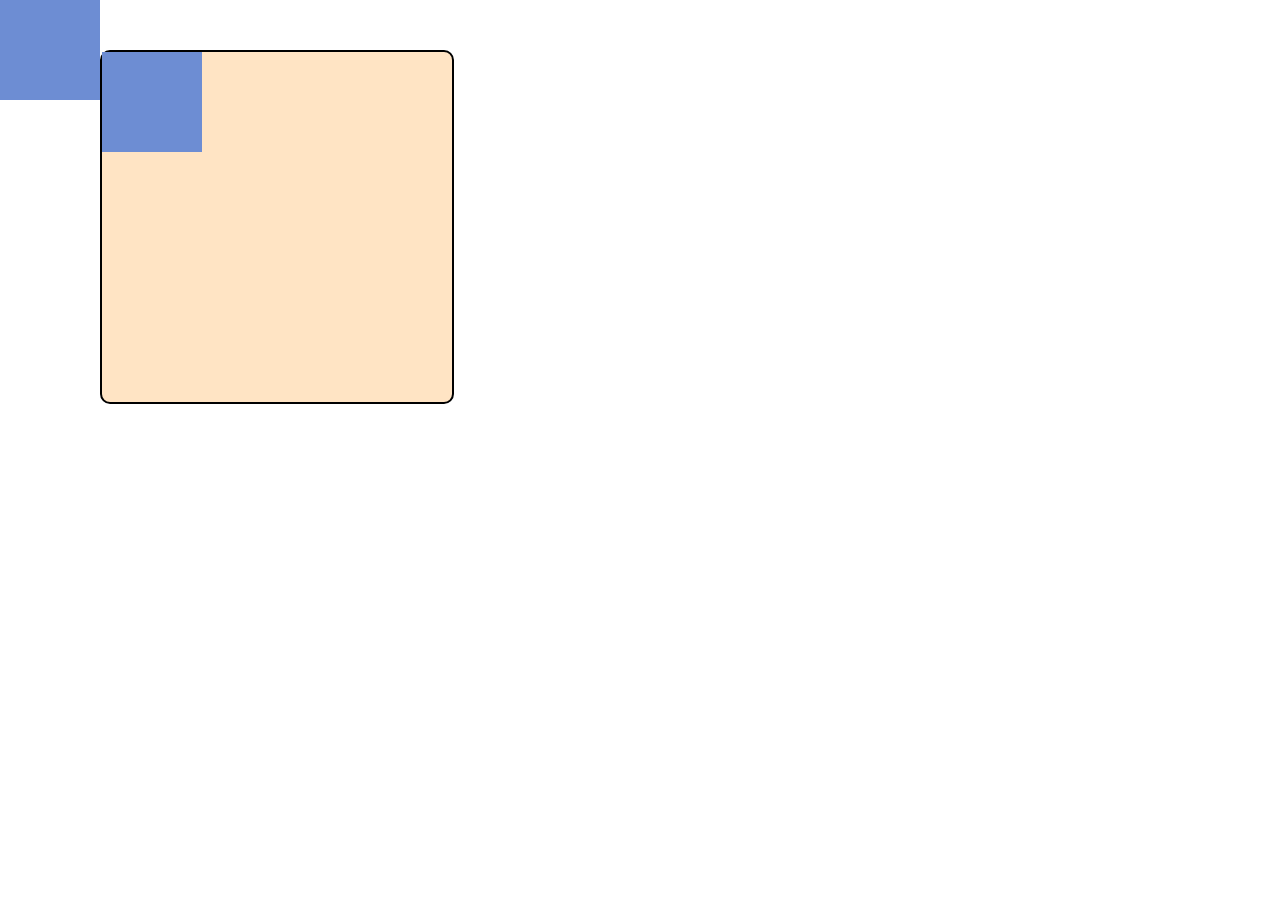
==== Datamaskin/cpu.html @ d3bf2034 "cpu change" ====
<!DOCTYPE html>
<html lang="en">
<head>
    <meta charset="UTF-8">
    <meta name="viewport" content="width=device-width, initial-scale=1.0">
    <meta http-equiv="X-UA-Compatible" content="ie=edge">
    <title>CPU</title>
    <link rel="stylesheet" href="cpu.css">
</head>
<body>
    
    <div class="firkant" id="cpu">
        <div class="firkant" id="control"></div>
        <div class="firkant" id="processor">
            <div class="firkant" id="registers"></div>
            <div class="firkant" id="alu"></div>
        </div>
    </div>
    <div class="firkant" id="memory"></div>
    <div class="firkant" id="input"></div>
    <div class="firkant" id="output"></div>

</body>
</html>
---- Datamaskin/cpu.css ----
control {}
processor {}

#cpu {
    left: 100px;
    top: 50px;
    width: 350px;
    height: 350px;
    background-color: bisque;
    border: solid black 2px;
    border-radius: 10px;
}

.firkant {
    position: absolute;
    left: 0;
    top: 0;
    width: 100px;
    height: 100px;
    background-color: rgb(109, 141, 211);

}
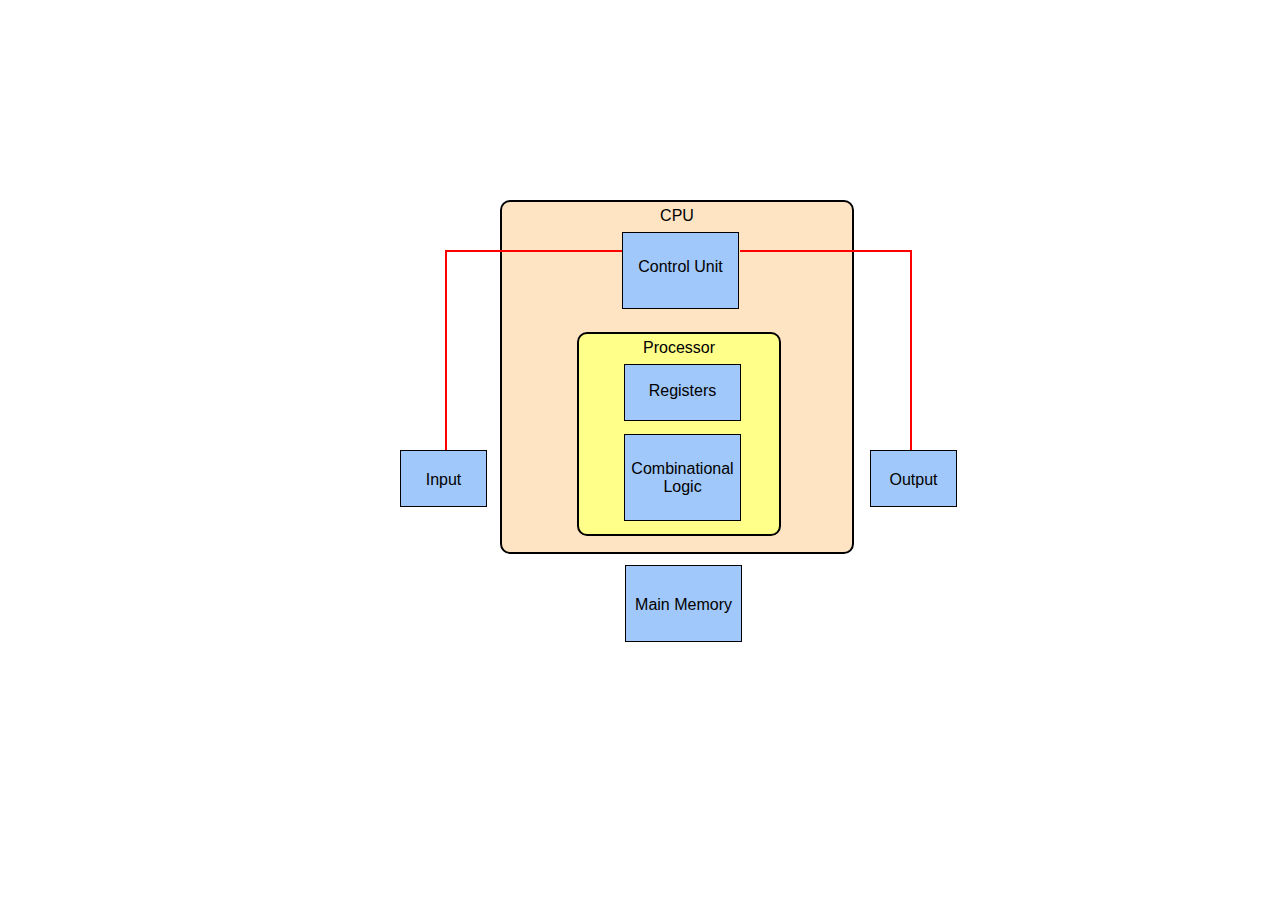
==== commit d3a00256: "CPU edit" ====
--- a/Datamaskin/cpu.html
+++ b/Datamaskin/cpu.html
@@ -10,15 +10,35 @@
 <body>
     
     <div class="firkant" id="cpu">
-        <div class="firkant" id="control"></div>
+        <div id="CPU">CPU</div>
+        <div class="firkant" id="control">
+            <div id="controlunit">Control Unit</div>
+        </div>
         <div class="firkant" id="processor">
-            <div class="firkant" id="registers"></div>
-            <div class="firkant" id="alu"></div>
+            <div id="prosessor">Processor</div>
+            <div class="firkant" id="registers">
+                <div id="register">Registers</div>
+            </div>
+            <div class="firkant" id="alu">
+                <div id="logic">Combinational Logic</div>
+            </div>
         </div>
     </div>
-    <div class="firkant" id="memory"></div>
-    <div class="firkant" id="input"></div>
-    <div class="firkant" id="output"></div>
+    <div class="firkant" id="memory">
+        <div id="mainmemory">Main Memory</div>
+    </div>
+    <div class="firkant" id="input">
+        <div id="inputtekst">Input</div>
+    </div>
+    <div class="firkant" id="output">
+        <div id="outputtekst">Output</div>
+    </div>
+
+    <div>
+        <div class="pil oh"></div>
+        <div class="pil ov"></div>
+    </div>
+
 
 </body>
 </html>--- a/Datamaskin/cpu.css
+++ b/Datamaskin/cpu.css
@@ -1,23 +1,172 @@
+.firkant {
+    position: absolute;
+    width: 100px;
+    height: 100px;
+    background-color: rgb(160, 200, 250);
 
-control {}
-processor {}
+}
 
 #cpu {
-    left: 100px;
-    top: 50px;
+    left: 500px;
+    top: 200px;
     width: 350px;
     height: 350px;
     background-color: bisque;
     border: solid black 2px;
     border-radius: 10px;
+    text-align: center;
+    font-family: sans-serif;
 }
 
-.firkant {
-    position: absolute;
+#CPU {
+    text-align: center;
+    font-family: sans-serif;
+    position: relative;
+    top: 5px;
+}
+
+#control {
+    left: 120px;
+    top: 30px;
+    width: 115px;
+    height: 75px;
+    border: solid black 1px;
+}
+
+#controlunit {
+    text-align: center;
+    font-family: sans-serif;
+    position: relative;
+    top: 25px;
+}
+
+#processor {
+
+    left: 75px;
+    top: 130px;
+    width: 200px;
+    height: 200px;
+    background-color: rgb(255, 255, 138);
+    border: solid black 2px;
+    border-radius: 10px;
+}
+
+#prosessor {
+    text-align: center;
+    font-family: sans-serif;
+    position: relative;
+    top: 5px;
+}
+
+#registers {
+    left: 45px;
+    top: 30px;
+    width: 115px;
+    height: 55px;
+    border: solid black 1px;
+}
+
+#register {
+    text-align: center;
+    font-family: sans-serif;
+    position: relative;
+    top: 17px;
+}
+
+#alu {
+    left: 45px;
+    top: 100px;
+    width: 115px;
+    height: 85px;
+    border: solid black 1px;
+}
+
+#logic {
+    text-align: center;
+    font-family: sans-serif;
+    position: relative;
+    top: 25px;
+}
+
+#memory {
+    left: 625px;
+    top: 565px;
+    width: 115px;
+    height: 75px;
+    border: solid black 1px;
+}
+
+#mainmemory {
+    text-align: center;
+    font-family: sans-serif;
+    position: relative;
+    top: 30px;
+}
+
+#input {
+    left: 400px;
+    top: 450px;
+    width: 85px;
+    height: 55px;
+    border: solid black 1px;
+}
+
+#inputtekst {
+    text-align: center;
+    font-family: sans-serif;
+    position: relative;
+    top: 20px;
+}
+
+#output {
+
+    left: 870px;
+    top: 450px;
+    width: 85px;
+    height: 55px;
+    border: solid black 1px;
+}
+
+#outputtekst {
+    text-align: center;
+    font-family: sans-serif;
+    position: relative;
+    top: 20px;
+}
+
+.pil {
+    position: absolute; 
+    width: 200px;
+    height: 200px;
     left: 0;
     top: 0;
-    width: 100px;
-    height: 100px;
-    background-color: rgb(109, 141, 211);
+}
 
-}+.oh {
+    border-top: solid 2px red;
+    border-right: solid 2px red;
+}
+
+.ov {
+    border-top: solid 2px red;
+    border-left: solid 2px red;
+}
+
+div.pil:nth-of-type(1) {
+    left: 740px;
+    top: 250px;
+    width: 170px;
+    height: 198px;
+}
+
+div.pil:nth-of-type(2) {
+    left: 445px;
+    top: 250px;
+    width: 175px;
+    height: 198px;
+}
+
+
+
+
+
